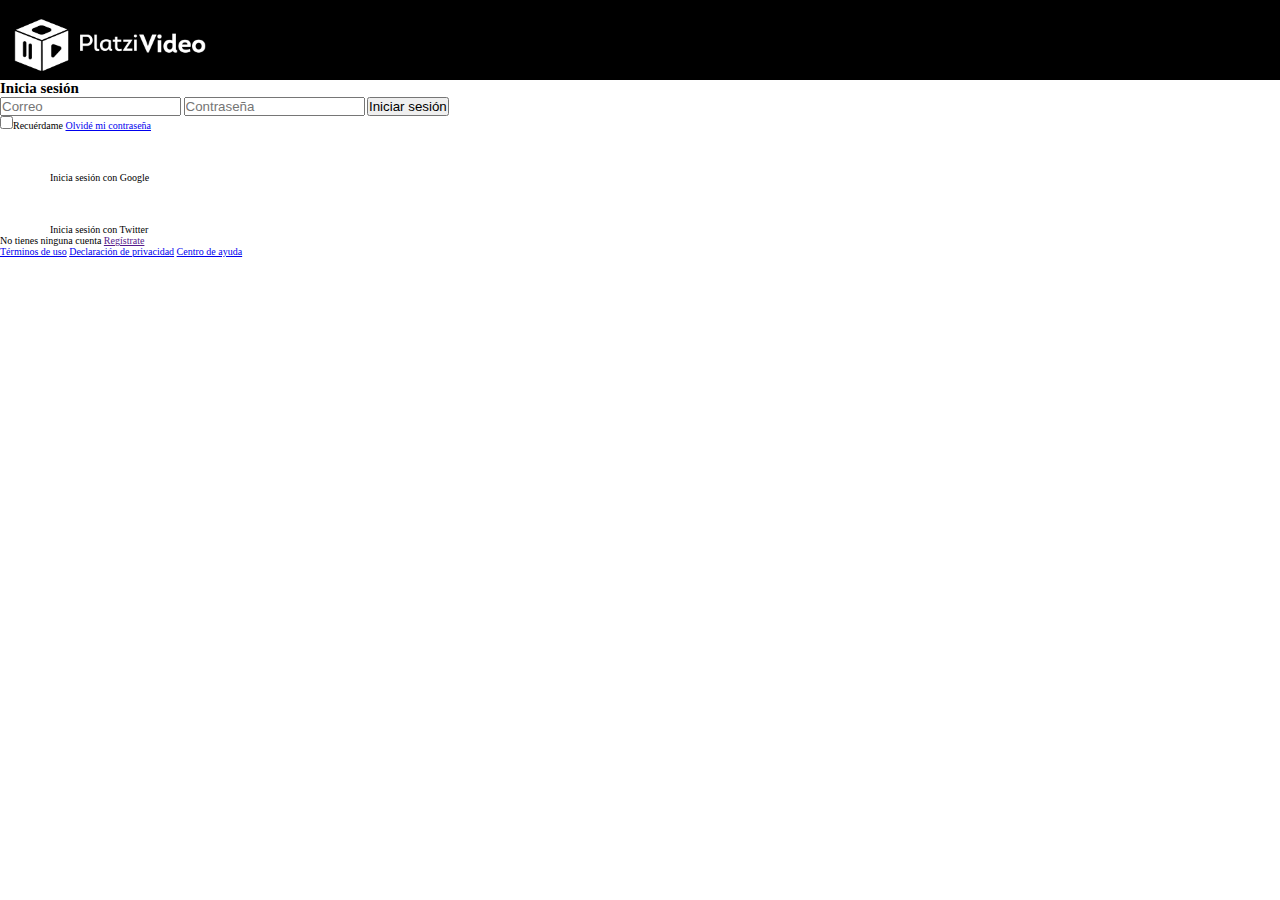
==== iniciar-sesion.html @ 4c3acc58 "Pantalla inicio de sesión casi lista uwu" ====
<!DOCTYPE html>
<html lang="es">
<head>
    <meta charset="UTF-8">
    <meta name="viewport" content="width=device-width, initial-scale=1.0">
    <title>Iniciar sesión</title>
</head>
<style>
    * {
    margin: 0;
    padding: 0;
    box-sizing: border-box;
}
html {
    font-size: 62.5%;
}
.header {
    width: 100%;
    height: 80px;
    display: flex;
    justify-content: space-between;
    align-items: center;
    background-color: black;
}
.header__img {
    width: 200px;
    margin-top: 10px;
    margin-left: 10px;
}
</style>
<body>
    <header class="header">
        <img class="header__img" src="./assets/logo-platzi-video-BW2.png" alt="Logo de platzi video"/>
    </header>
    <section class="login">
        <section class="login__container">
            <h2>Inicia sesión</h2>
            <form class="login__container--formn">
                <input class="input" type="text" placeholder="Correo">
                <input class="input" type="password" placeholder="Contraseña">
                <button class="button">Iniciar sesión</button>
                <div class="login__container--remember-me">
                    <label>
                        <input type="checkbox" id="cbox1" value="checkbox">Recuérdame
                    </label>
                    <a href="/">Olvidé mi contraseña</a>
                </div>
            </form>
            <section class="login__container--social-media">
                <div><img src="./assets/icons8-google-plus-50.png" alt="Google">Inicia sesión con Google</div>
                <div><img src="./assets/icons8-twitter-50.png" alt="Google">Inicia sesión con Twitter</div>
            </section>
            <p class="login__container--register">No tienes ninguna cuenta <a href="">Regístrate</a></p>
        </section>
    </section>
    <footer class="footer">
        <a href="/">Términos de uso</a>
        <a href="/">Declaración de privacidad</a>
        <a href="/">Centro de ayuda</a>
    </footer>
</body>
</html>
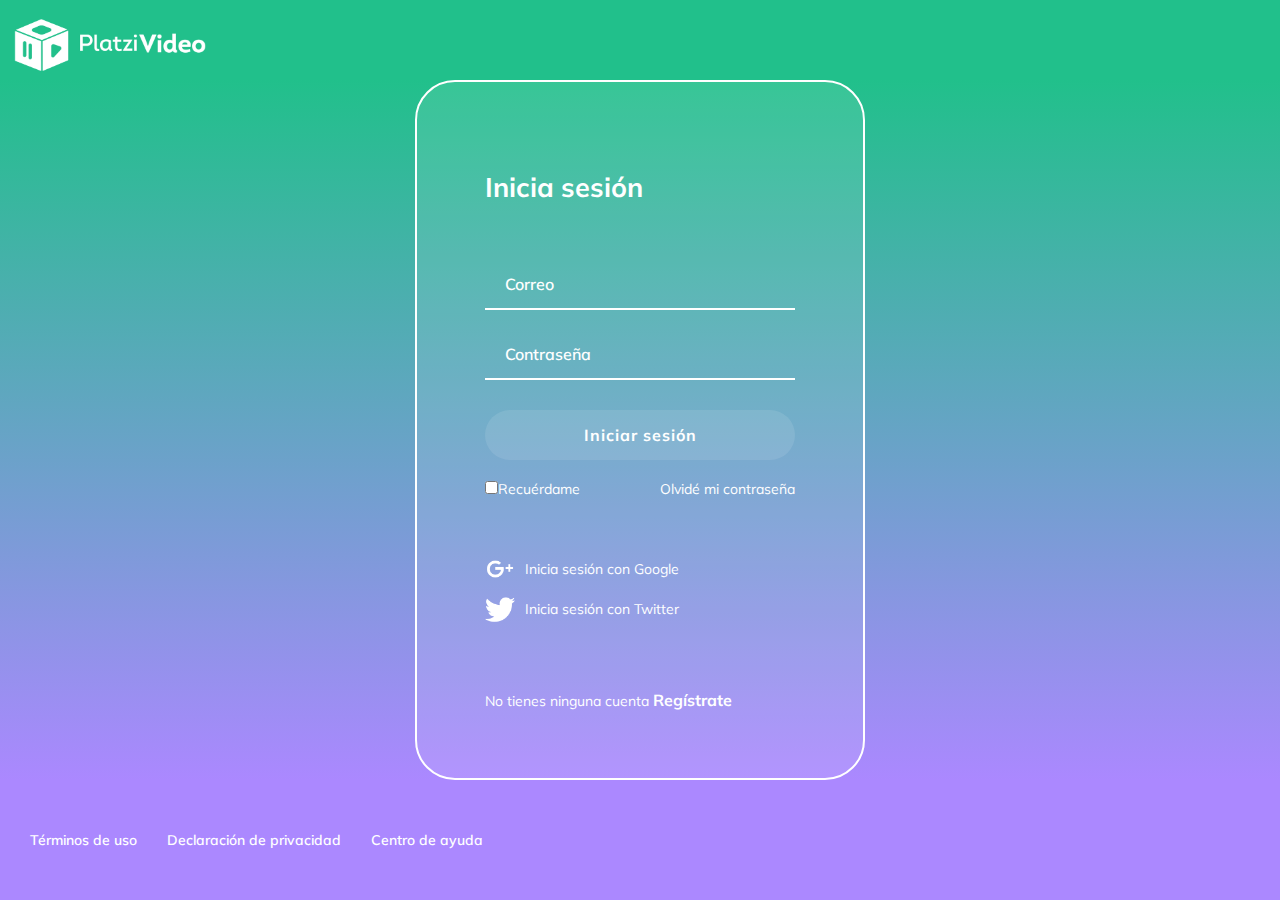
==== commit 534bdaca: "Pantalla de inicio de sesion terminada" ====
--- a/iniciar-sesion.html
+++ b/iniciar-sesion.html
@@ -3,31 +3,12 @@
 <head>
     <meta charset="UTF-8">
     <meta name="viewport" content="width=device-width, initial-scale=1.0">
+    <link rel="stylesheet" href="./iniciarstyle.css">
+    <link rel="preconnect" href="https://fonts.googleapis.com">
+    <link rel="preconnect" href="https://fonts.gstatic.com" crossorigin>
+    <link href="https://fonts.googleapis.com/css2?family=Mulish:wght@400;700&display=swap" rel="stylesheet">
     <title>Iniciar sesión</title>
 </head>
-<style>
-    * {
-    margin: 0;
-    padding: 0;
-    box-sizing: border-box;
-}
-html {
-    font-size: 62.5%;
-}
-.header {
-    width: 100%;
-    height: 80px;
-    display: flex;
-    justify-content: space-between;
-    align-items: center;
-    background-color: black;
-}
-.header__img {
-    width: 200px;
-    margin-top: 10px;
-    margin-left: 10px;
-}
-</style>
 <body>
     <header class="header">
         <img class="header__img" src="./assets/logo-platzi-video-BW2.png" alt="Logo de platzi video"/>
@@ -47,7 +28,8 @@
                 </div>
             </form>
             <section class="login__container--social-media">
-                <div><img src="./assets/icons8-google-plus-50.png" alt="Google">Inicia sesión con Google</div>
+                <div><img src="./assets/icons8-google-plus-50.png" alt="Google">Inicia sesión con Google
+                </div>
                 <div><img src="./assets/icons8-twitter-50.png" alt="Google">Inicia sesión con Twitter</div>
             </section>
             <p class="login__container--register">No tienes ninguna cuenta <a href="">Regístrate</a></p>
--- a/iniciarstyle.css
+++ b/iniciarstyle.css
@@ -0,0 +1,137 @@
+* {
+    margin: 0;
+    padding: 0;
+    box-sizing: border-box;
+}
+html {
+    font-size: 62.5%;
+    font-family: 'Mulish', sans-serif;
+}
+.header {
+    width: 100%;
+    height: 80px;
+    display: flex;
+    justify-content: space-between;
+    align-items: center;
+    background-color: #21c08b;
+}
+.header__img {
+    width: 200px;
+    margin-top: 10px;
+    margin-left: 10px;
+}
+.login {
+    background: linear-gradient(#21c08b, #ab88ff);
+    display: flex;
+    align-items: center;
+    justify-content: center;
+    flex-direction: column;
+    padding: 0px 30px;
+    min-height: calc(100vh - 200px);
+}
+.login__container {
+    background-color: rgba(255, 255, 255, 0.1);
+    border: 2px solid white;
+    display: flex;
+    justify-content: space-around;
+    flex-direction: column;
+    border-radius: 40px;
+    color: white;
+    padding: 60px 68px 40px;
+    min-height: 700px;
+    width: 450px;
+}
+.login__container h2 {
+    font-size: 2.7rem;
+}
+.login__container--formn {
+    display: flex;
+    flex-direction: column;
+}
+.login__container--formn label {
+    font-size: 1.4rem;
+}
+.login__container--remember-me {
+    color: white;
+    display: flex;
+    justify-content: space-between;
+    margin-top: 10px;
+}
+.login__container--remember-me a {
+    color: white;
+    font-size: 1.4rem;
+    text-decoration: none;
+}
+.login__container--remember-me a:hover {
+    text-decoration: underline;   
+}
+.login__container--social-media > div {
+    display: flex;
+    align-items: center;
+    font-size: 1.4rem;
+    margin-bottom: 10px;
+}
+.login__container--social-media > div > img {
+    width: 30px;
+    margin-right: 10px;
+}
+.login__container--register {
+    font-size: 1.4rem;
+}
+.login__container--register a {
+    font-size: 1.6rem;
+    text-decoration: none;
+    color: white;
+    font-weight: 700;
+}
+.login__container--register a:hover {
+    text-decoration: underline;
+}
+.input {
+    background-color: transparent;
+    border-left: 0px;
+    border-right: 0px;
+    border-top: 0px;
+    border-bottom: 2px solid white;
+    font-size: 1.6rem;
+    font-family: 'Mulish', sans-serif;
+    font-weight: 600;
+    margin-bottom: 20px;
+    padding: 0px 20px;
+    outline: none;
+    height: 50px;
+}
+.input::placeholder {
+    color: white;
+}
+.button {
+    background-color: rgba(255,255,255,0.1);
+    border: none;
+    border-radius: 25px;
+    color: white;
+    cursor: pointer;
+    font-size: 1.6rem;
+    font-weight: 700;
+    font-family: 'Mulish', sans-serif;
+    height: 50px;
+    letter-spacing: 1px;
+    margin: 10px 0;
+}
+.footer {
+    display: flex;
+    align-items: center;
+    height: 120px;
+    width: 100%;
+    background-color: #ab88ff;
+}
+.footer a {
+    color: white;
+    cursor: pointer;
+    font-size: 1.4rem;
+    text-decoration: none;
+    margin-left: 30px;
+    font-weight: 600;
+}
+.footer a:hover {
+    text-decoration: underline;
+}